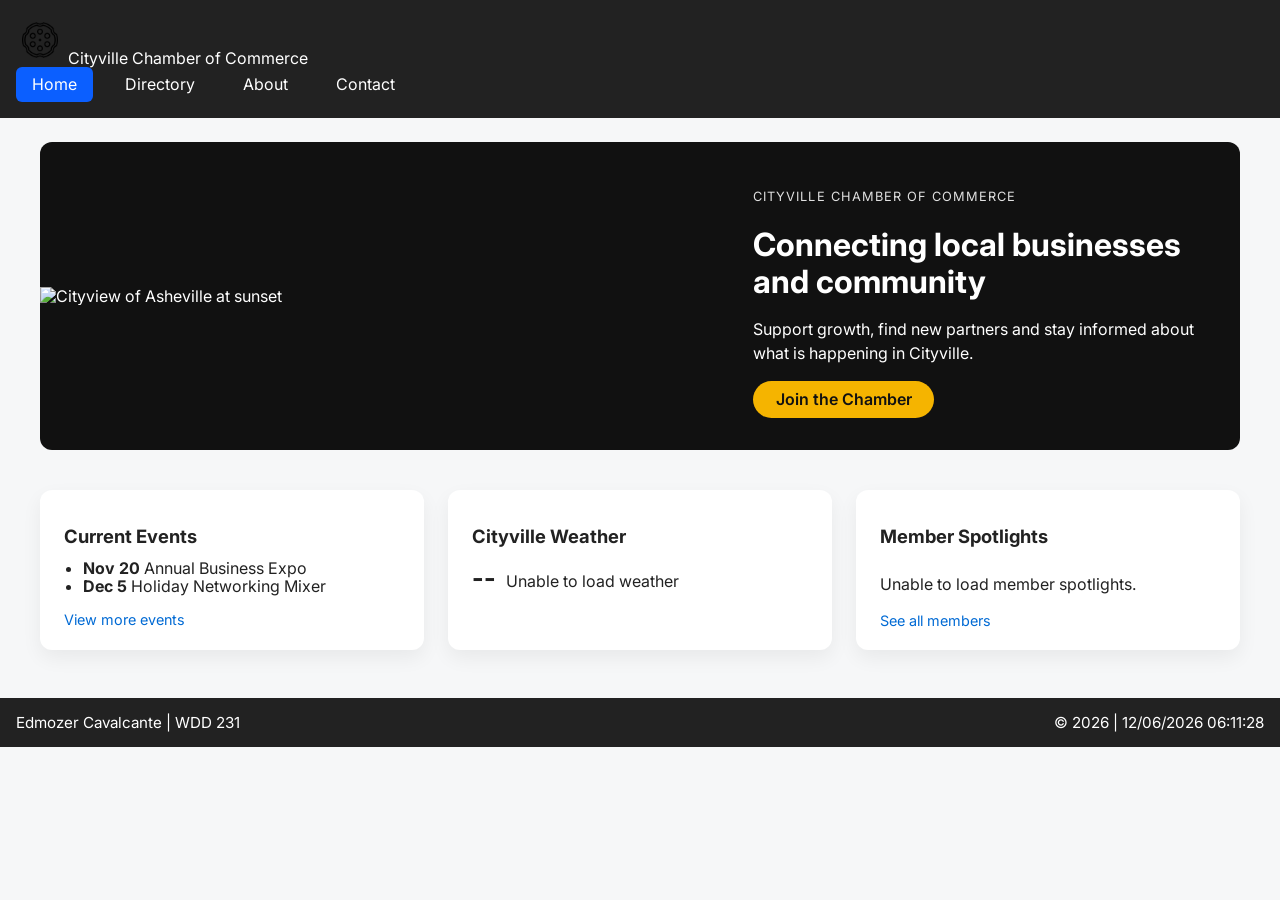
==== chamber/index.html @ 1947def3 "Upgrade chamber home page layout, CSS, and weather/member features" ====
<!DOCTYPE html>
<html lang="en">
<head>
    <meta charset="utf-8">
    <meta name="viewport" content="width=device-width, initial-scale=1">
    <meta name="description" content="Welcome to the Cityville Chamber of Commerce. Discover local businesses, events, weather, and join our community.">
    <meta name="author" content="Edmozer Cavalcante">
    <title>Cityville Chamber Home | WDD 231</title>
    <link rel="icon" href="images/favicon.ico" type="image/x-icon">
    <!-- Google Fonts -->
    <link rel="preconnect" href="https://fonts.googleapis.com">
    <link rel="preconnect" href="https://fonts.gstatic.com" crossorigin>
    <link href="https://fonts.googleapis.com/css2?family=Inter:wght@400;600;800&display=swap" rel="stylesheet">
    <link rel="stylesheet" href="styles/normalize.css">
    <link rel="stylesheet" href="styles/directory.css">
</head>
<body>
    <header>
        <div class="brand">
            <img src="images/images/chamber/chamber.png" alt="Cityville Chamber Logo" width="48" height="48">
            <span class="site-name">Cityville Chamber of Commerce</span>
        </div>
        <nav>
            <a href="index.html" class="active">Home</a>
            <a href="directory.html">Directory</a>
            <a href="about.html">About</a>
            <a href="contact.html">Contact</a>
        </nav>
    </header>
        <!--
        Chamber home page layout:
        Hero section with image and intro text plus join CTA.
        Below, three cards in a grid: events, weather, member spotlights.
        Use semantic sections and asides.
        -->
        <main class="chamber-main">
            <section class="hero">
                <div class="hero-media">
                      <img src="images/images/chamber/asheville.jpg" alt="Cityview of Asheville at sunset">
                </div>
                <div class="hero-content">
                    <p class="hero-kicker">Cityville Chamber of Commerce</p>
                    <h1>Connecting local businesses and community</h1>
                    <p>Support growth, find new partners and stay informed about what is happening in Cityville.</p>
                    <a href="join.html" class="hero-cta">Join the Chamber</a>
                </div>
            </section>

            <section class="info-grid">
                <section class="card card-events">
                    <h2>Current Events</h2>
                    <ul>
                        <li><strong>Nov 20</strong> Annual Business Expo</li>
                        <li><strong>Dec 5</strong> Holiday Networking Mixer</li>
                    </ul>
                    <a href="discover.html" class="card-link">View more events</a>
                </section>

                <section class="card card-weather">
                    <h2>Cityville Weather</h2>
                    <p class="current-temp">
                        <span id="current-temp">--</span>
                        <span id="current-desc">Loading...</span>
                    </p>
                    <ul id="forecast-list" class="forecast-list">
                        <!-- three day forecast goes here -->
                    </ul>
                </section>

                <section class="card card-spotlights">
                    <h2>Member Spotlights</h2>
                    <div id="spotlights-container" class="spotlights-container">
                        <!-- spotlight cards created by JS -->
                    </div>
                    <a href="directory.html" class="card-link">See all members</a>
                </section>
            </section>
        </main>
    <footer>
        <span>Edmozer Cavalcante | WDD 231</span>
        <span>&copy; <span id="year"></span> | <span id="lastModified"></span></span>
    </footer>
    <script src="scripts/chamberHome.js" defer></script>
</body>
</html>
---- chamber/styles/directory.css ----
/*
Home page layout for WDD 231 chamber project.

Use:
- Full width dark hero with background image and join button
- Below hero, three equal cards in a responsive grid for events, weather, and member spotlights
- Cards should look like modern dashboard tiles with rounded corners and shadow
- Mobile: hero becomes single column, cards stack in one column
*/

.chamber-main {
  max-width: 1200px;
  margin: 0 auto;
  padding: 1.5rem 1rem 3rem;
}

.hero {
  display: grid;
  grid-template-columns: minmax(0, 1.4fr) minmax(0, 1fr);
  gap: 2rem;
  align-items: center;
  margin-bottom: 2.5rem;
  background: #111;
  color: #fff;
  border-radius: 0.75rem;
  overflow: hidden;
}

.hero-media img {
  width: 100%;
  height: 100%;
  object-fit: cover;
  display: block;
}

.hero-content {
  padding: 2rem 2.5rem 2rem 0;
}

.hero-kicker {
  text-transform: uppercase;
  letter-spacing: 0.08em;
  font-size: 0.8rem;
  margin-bottom: 0.5rem;
  color: #e0e0e0;
}

.hero h1 {
  font-size: clamp(1.8rem, 2.5vw, 2.4rem);
  margin-bottom: 0.75rem;
}

.hero p {
  margin-bottom: 1rem;
  line-height: 1.5;
}

.hero-cta {
  display: inline-block;
  padding: 0.6rem 1.4rem;
  background: #f5b400;
  color: #111;
  text-decoration: none;
  font-weight: 600;
  border-radius: 999px;
}

.info-grid {
  display: grid;
  grid-template-columns: repeat(3, minmax(0, 1fr));
  gap: 1.5rem;
}

.card {
  background: #ffffff;
  border-radius: 0.75rem;
  padding: 1.25rem 1.5rem;
  box-shadow: 0 8px 20px rgba(0, 0, 0, 0.06);
}

.card h2 {
  font-size: 1.15rem;
  margin-bottom: 0.75rem;
}

.card ul {
  padding-left: 1.2rem;
  margin: 0 0 0.75rem;
}

.card-link {
  display: inline-block;
  margin-top: 0.25rem;
  font-size: 0.9rem;
  text-decoration: none;
  color: #006ad4;
}

.current-temp {
  font-size: 1rem;
  margin-bottom: 0.5rem;
}

.current-temp span:first-child {
  font-size: 1.6rem;
  font-weight: 700;
  margin-right: 0.4rem;
}

.forecast-list {
  list-style: none;
  padding-left: 0;
}

.forecast-list li {
  font-size: 0.9rem;
  margin-bottom: 0.3rem;
}

.spotlights-container {
  display: grid;
  gap: 0.75rem;
}

.spotlights-container article {
  border: 1px solid #eee;
  border-radius: 0.5rem;
  padding: 0.6rem 0.75rem;
  display: grid;
  grid-template-columns: auto 1fr;
  gap: 0.6rem;
  align-items: center;
}

.spotlights-container img {
  width: 50px;
  height: 50px;
  object-fit: contain;
}

@media (max-width: 900px) {
  .hero {
    grid-template-columns: minmax(0, 1fr);
  }

  .hero-content {
    padding: 1.5rem;
  }

  .info-grid {
    grid-template-columns: minmax(0, 1fr);
  }
}
/* directory.css: Chamber directory page styles */
body {
  font-family: Inter, Arial, sans-serif;
  margin: 0;
  background: #f6f7f8;
  color: #222;
}
header, footer {
  background: #222;
  color: #fff;
  padding: 1rem;
}
nav {
  display: flex;
  gap: 1rem;
}
nav a {
  color: #fff;
  text-decoration: none;
  padding: .5rem 1rem;
  border-radius: 6px;
}
nav a.active {
  background: #0b5fff;
}
main {
  padding: 1rem;
}
#members-container.grid {
  display: grid;
  grid-template-columns: repeat(auto-fit, minmax(260px, 1fr));
  gap: 1.5rem;
}
#members-container.list {
  display: block;
}
.member-card, .member-list-item {
  background: #fff;
  border: 1px solid #e6e8eb;
  border-radius: 10px;
  padding: 1rem;
  display: flex;
  gap: 1rem;
  align-items: center;
}
.member-list-item {
  margin-bottom: 1rem;
}
.member-img {
  width: 64px;
  height: 64px;
  object-fit: contain;
  border-radius: 8px;
  background: #f0f0f0;
}
.membership {
  display: inline-block;
  margin-top: .5rem;
  padding: .2rem .6rem;
  border-radius: 6px;
  font-size: .9rem;
}
.level-1 { background: #e6e8eb; color: #222; }
.level-2 { background: #c0eaff; color: #0b5fff; }
.level-3 { background: #ffe680; color: #bfa100; }
footer {
  display: flex;
  justify-content: space-between;
  align-items: center;
  font-size: .95rem;
}
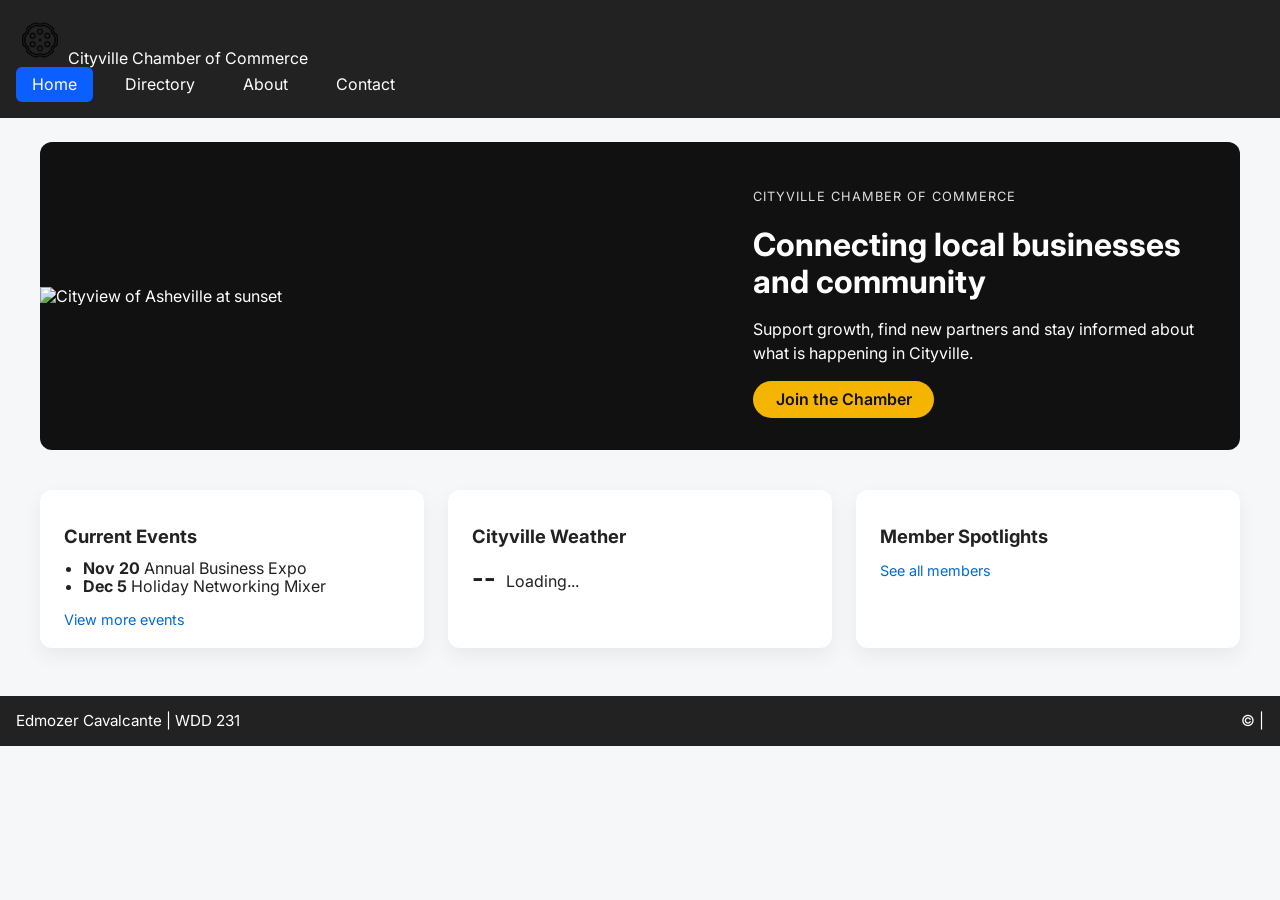
==== commit 83c7c087: "Fix JS filename to lowercase and add Open Graph meta tags" ====
--- a/chamber/index.html
+++ b/chamber/index.html
@@ -13,6 +13,10 @@
     <link href="https://fonts.googleapis.com/css2?family=Inter:wght@400;600;800&display=swap" rel="stylesheet">
     <link rel="stylesheet" href="styles/normalize.css">
     <link rel="stylesheet" href="styles/directory.css">
+    <meta property="og:title" content="Cityville Chamber Home | WDD 231">
+    <meta property="og:description" content="Welcome to the Cityville Chamber of Commerce. Discover local businesses, events, weather, and join our community.">
+    <meta property="og:image" content="https://edmozer.github.io/wdd231/chamber/images/images/chamber/asheville.jpg">
+    <meta property="og:url" content="https://edmozer.github.io/wdd231/chamber/">
 </head>
 <body>
     <header>
@@ -80,6 +84,6 @@
         <span>Edmozer Cavalcante | WDD 231</span>
         <span>&copy; <span id="year"></span> | <span id="lastModified"></span></span>
     </footer>
-    <script src="scripts/chamberHome.js" defer></script>
+    <script src="scripts/chamberhome.js" defer></script>
 </body>
 </html>
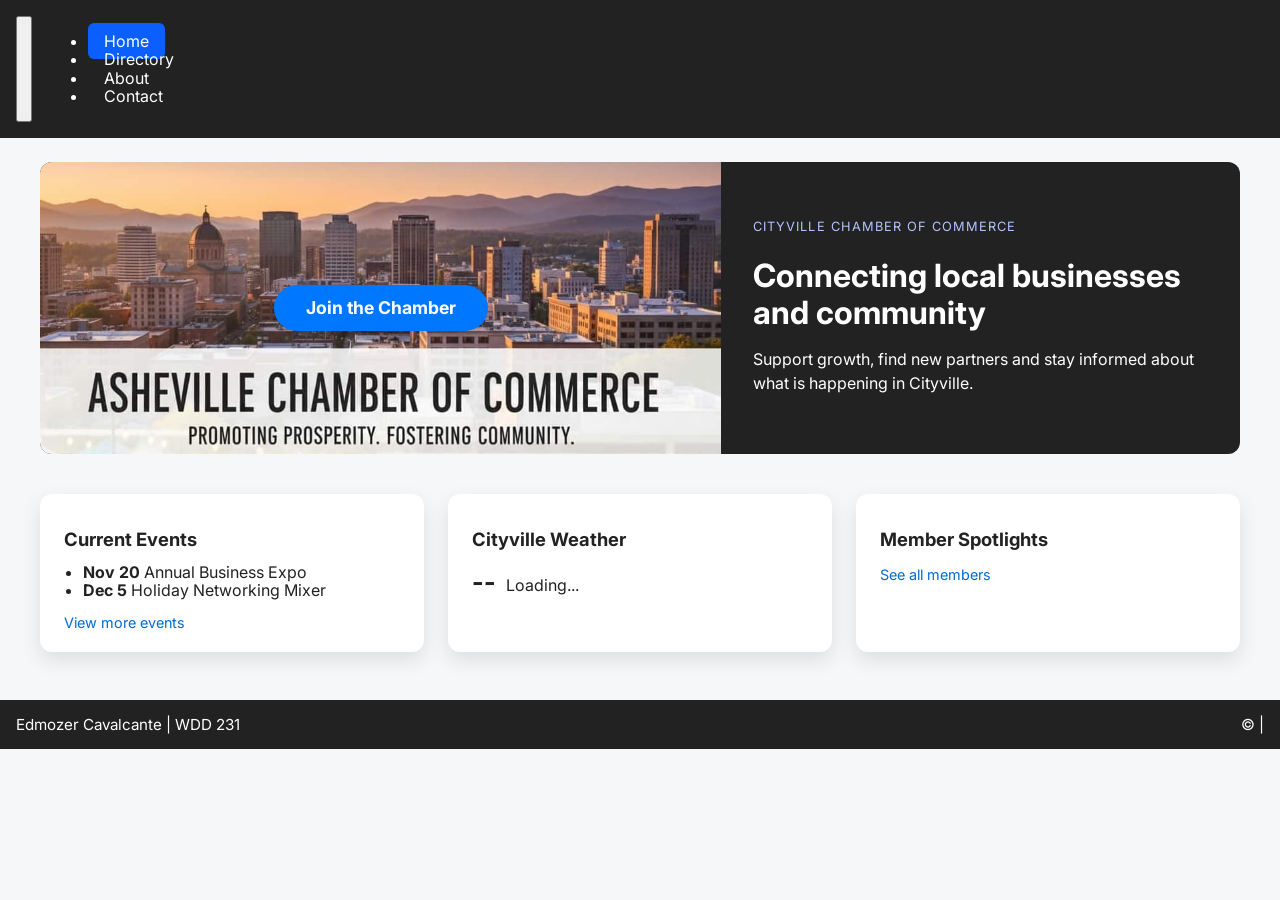
==== commit cef0111f: "Complete homepage fixes: responsive nav, CTA overlay, color contrast, spotlights, accessibility" ====
--- a/chamber/index.html
+++ b/chamber/index.html
@@ -6,7 +6,7 @@
     <meta name="description" content="Welcome to the Cityville Chamber of Commerce. Discover local businesses, events, weather, and join our community.">
     <meta name="author" content="Edmozer Cavalcante">
     <title>Cityville Chamber Home | WDD 231</title>
-    <link rel="icon" href="images/favicon.ico" type="image/x-icon">
+    <link rel="icon" href="images/images/chamber/favicon.ico" type="image/x-icon">
     <!-- Google Fonts -->
     <link rel="preconnect" href="https://fonts.googleapis.com">
     <link rel="preconnect" href="https://fonts.gstatic.com" crossorigin>
@@ -20,15 +20,16 @@
 </head>
 <body>
     <header>
-        <div class="brand">
-            <img src="images/images/chamber/chamber.png" alt="Cityville Chamber Logo" width="48" height="48">
-            <span class="site-name">Cityville Chamber of Commerce</span>
-        </div>
-        <nav>
-            <a href="index.html" class="active">Home</a>
-            <a href="directory.html">Directory</a>
-            <a href="about.html">About</a>
-            <a href="contact.html">Contact</a>
+        <nav class="main-nav">
+            <button class="nav-toggle" aria-label="Open navigation menu">
+                <span class="hamburger"></span>
+            </button>
+            <ul class="nav-links">
+                <li><a href="index.html" class="active">Home</a></li>
+                <li><a href="directory.html">Directory</a></li>
+                <li><a href="about.html">About</a></li>
+                <li><a href="contact.html">Contact</a></li>
+            </ul>
         </nav>
     </header>
         <!--
@@ -39,14 +40,14 @@
         -->
         <main class="chamber-main">
             <section class="hero">
-                <div class="hero-media">
-                      <img src="images/images/chamber/asheville.jpg" alt="Cityview of Asheville at sunset">
+                <div class="hero-media" style="position:relative;">
+                    <img src="images/images/chamber/asheville.jpg" alt="Cityview of Asheville at sunset">
+                    <a href="join.html" class="hero-cta">Join the Chamber</a>
                 </div>
                 <div class="hero-content">
                     <p class="hero-kicker">Cityville Chamber of Commerce</p>
                     <h1>Connecting local businesses and community</h1>
                     <p>Support growth, find new partners and stay informed about what is happening in Cityville.</p>
-                    <a href="join.html" class="hero-cta">Join the Chamber</a>
                 </div>
             </section>
 
--- a/chamber/styles/directory.css
+++ b/chamber/styles/directory.css
@@ -20,7 +20,7 @@
   gap: 2rem;
   align-items: center;
   margin-bottom: 2.5rem;
-  background: #111;
+  background: #222;
   color: #fff;
   border-radius: 0.75rem;
   overflow: hidden;
@@ -42,7 +42,7 @@
   letter-spacing: 0.08em;
   font-size: 0.8rem;
   margin-bottom: 0.5rem;
-  color: #e0e0e0;
+  color: #b0c4ff;
 }
 
 .hero h1 {
@@ -56,13 +56,20 @@
 }
 
 .hero-cta {
+  position: absolute;
+  left: 50%;
+  top: 50%;
+  transform: translate(-50%, -50%);
   display: inline-block;
-  padding: 0.6rem 1.4rem;
-  background: #f5b400;
-  color: #111;
+  padding: 0.8rem 2rem;
+  background: #0077ff;
+  color: #fff;
   text-decoration: none;
-  font-weight: 600;
+  font-weight: 700;
+  font-size: 1.1rem;
   border-radius: 999px;
+  box-shadow: 0 2px 8px rgba(0,0,0,0.12);
+  z-index: 2;
 }
 
 .info-grid {
@@ -72,10 +79,10 @@
 }
 
 .card {
-  background: #ffffff;
+  background: #fff;
   border-radius: 0.75rem;
   padding: 1.25rem 1.5rem;
-  box-shadow: 0 8px 20px rgba(0, 0, 0, 0.06);
+  box-shadow: 0 8px 20px rgba(0, 0, 0, 0.10);
 }
 
 .card h2 {
@@ -123,13 +130,14 @@
 }
 
 .spotlights-container article {
-  border: 1px solid #eee;
+  border: 1px solid #0077ff;
   border-radius: 0.5rem;
   padding: 0.6rem 0.75rem;
   display: grid;
   grid-template-columns: auto 1fr;
   gap: 0.6rem;
   align-items: center;
+  background: #f6f7fa;
 }
 
 .spotlights-container img {
@@ -138,6 +146,21 @@
   object-fit: contain;
 }
 
+.spotlights-container h3 {
+  color: #0077ff;
+  margin-bottom: 0.25rem;
+}
+
+.membership {
+  background: #0077ff;
+  color: #fff;
+  border-radius: 1rem;
+  padding: 0.25rem 0.75rem;
+  font-size: 0.9rem;
+  margin-top: 0.5rem;
+  display: inline-block;
+}
+
 @media (max-width: 900px) {
   .hero {
     grid-template-columns: minmax(0, 1fr);
@@ -150,8 +173,27 @@
   .info-grid {
     grid-template-columns: minmax(0, 1fr);
   }
-}
-/* directory.css: Chamber directory page styles */
+
+  /* Responsive Navigation */
+  .nav-links {
+    flex-direction: column;
+    gap: 0.5rem;
+    position: absolute;
+    top: 100%;
+    left: 0;
+    right: 0;
+    background: #fff;
+    box-shadow: 0 2px 8px rgba(0,0,0,0.08);
+    display: none;
+  }
+  .main-nav.open .nav-links {
+    display: flex;
+  }
+  .nav-toggle {
+    display: block;
+  }
+}
+
 body {
   font-family: Inter, Arial, sans-serif;
   margin: 0;
@@ -206,13 +248,6 @@
   border-radius: 8px;
   background: #f0f0f0;
 }
-.membership {
-  display: inline-block;
-  margin-top: .5rem;
-  padding: .2rem .6rem;
-  border-radius: 6px;
-  font-size: .9rem;
-}
 .level-1 { background: #e6e8eb; color: #222; }
 .level-2 { background: #c0eaff; color: #0b5fff; }
 .level-3 { background: #ffe680; color: #bfa100; }
